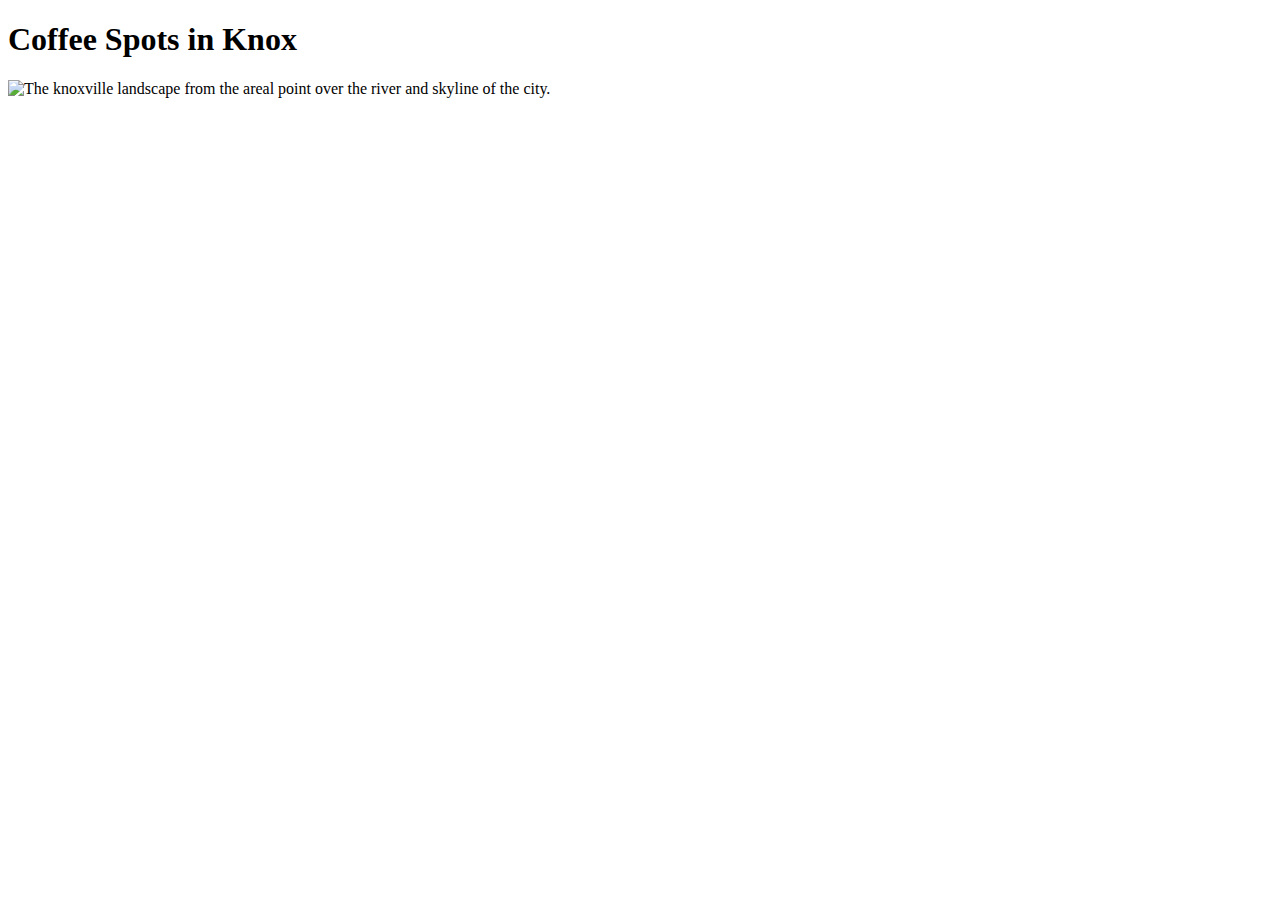
==== index.html @ 2d2ac4b1 "Create boilerplate landing page" ====
<!DOCTYPE html>
<html lang="en">
  <head>
    <meta charset="UTF-8" />
    <title>Coffee Places to Visit</title>
    <style>
      img {
        max-width: 100%;
        max-height: 100%;
        display: block;
      }
      .box.small {
        height: 300px;
      }
    </style>
  </head>
  <body>
    <h1>Coffee Spots in Knox</h1>
    <div class="box small">
      <img
        src="img/knoxlandscape.jpg"
        alt="The knoxville landscape 
    from the areal point over the river and skyline of the city."
      />
    </div>
  </body>
</html>
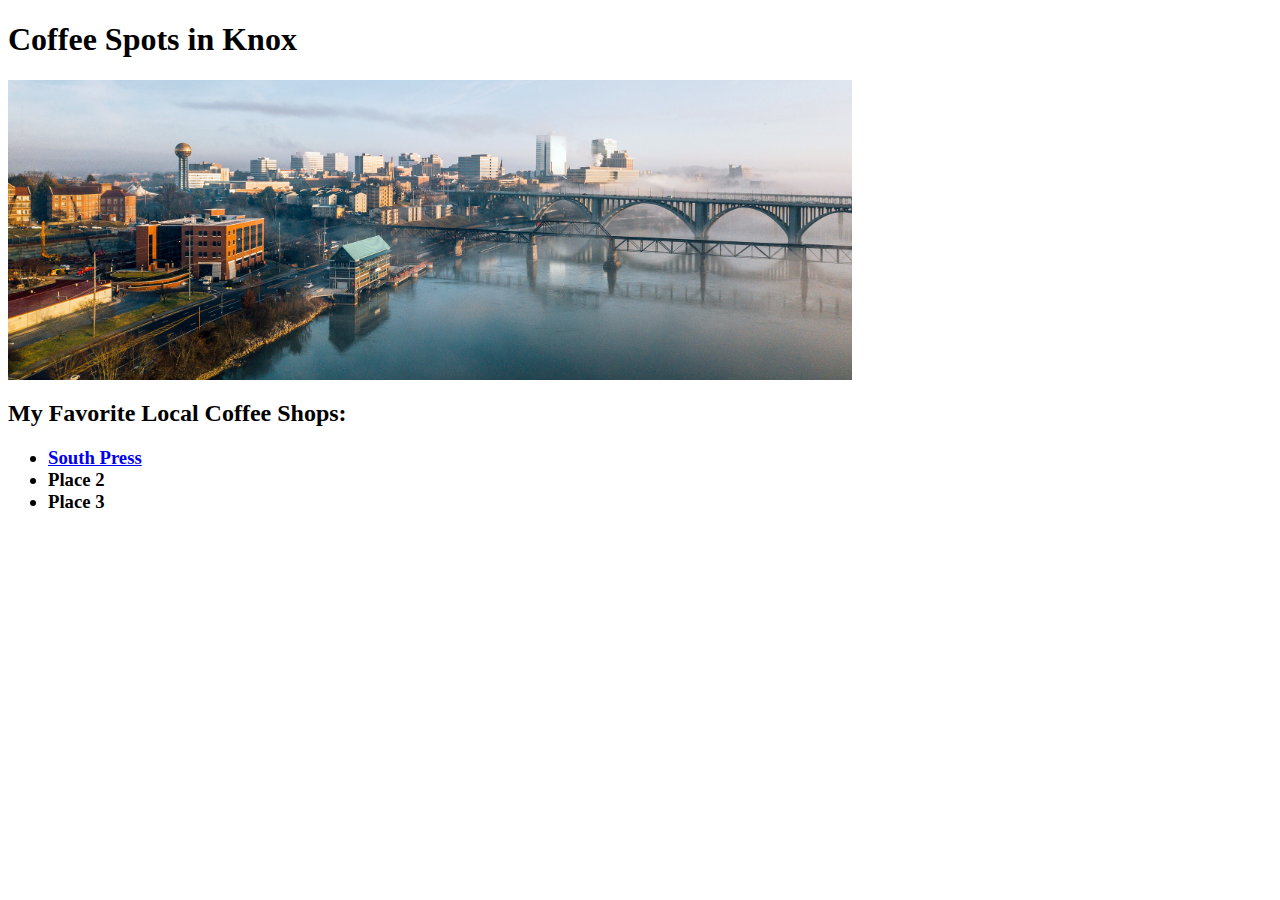
==== commit 22a57781: "add images to be used in site" ====
--- a/index.html
+++ b/index.html
@@ -22,6 +22,14 @@
         alt="The knoxville landscape 
     from the areal point over the river and skyline of the city."
       />
+      <h2>My Favorite Local Coffee Shops:</h2>
+      <h3>
+        <ul>
+          <li><a href="locations/cp1.html">South Press</a></li>
+          <li>Place 2</li>
+          <li>Place 3</li>
+        </ul>
+      </h3>
     </div>
   </body>
 </html>
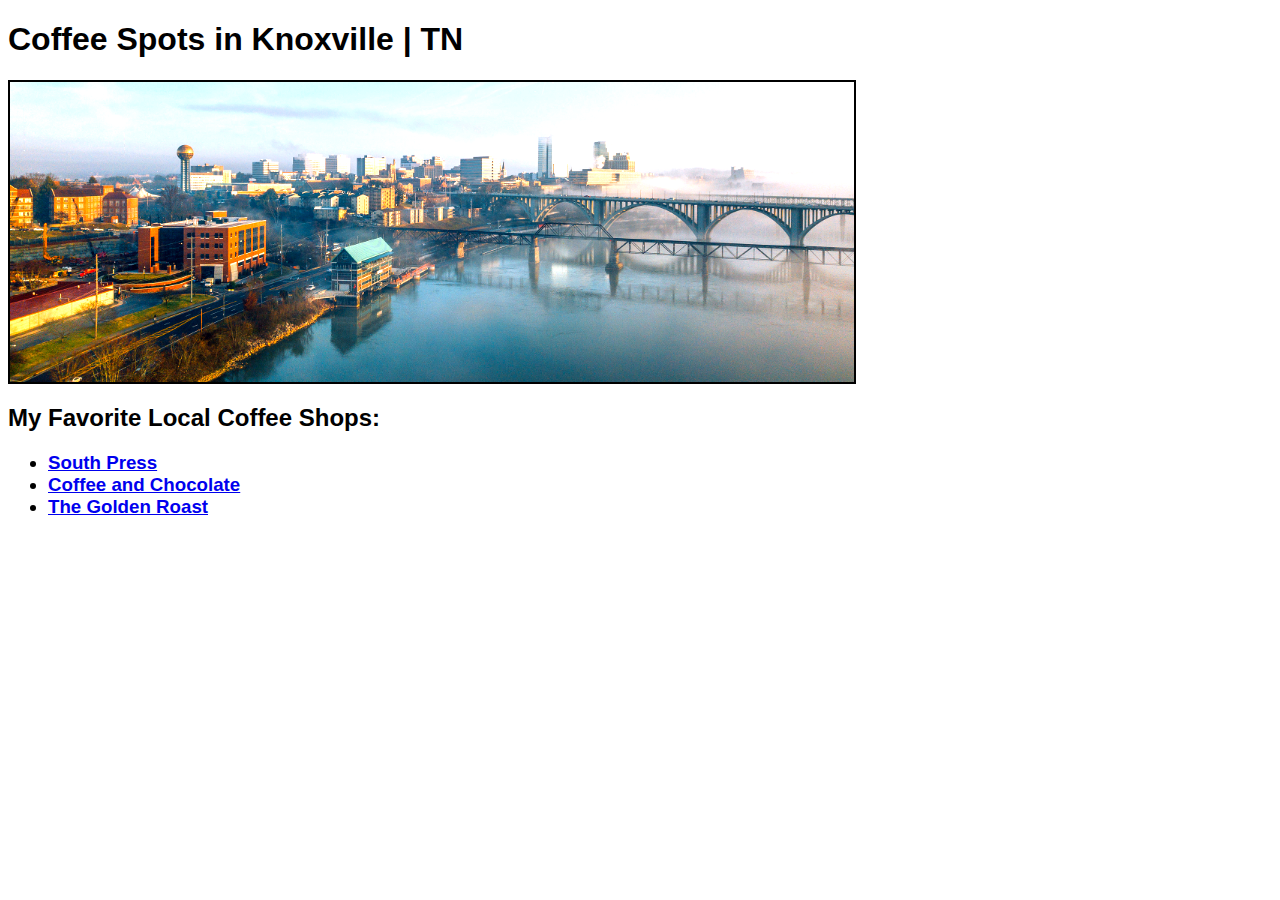
==== commit 8215d46e: "Version 1.0 of Coffee Website" ====
--- a/index.html
+++ b/index.html
@@ -4,6 +4,12 @@
     <meta charset="UTF-8" />
     <title>Coffee Places to Visit</title>
     <style>
+      body {
+        font-family: Verdana, Geneva, Tahoma, sans-serif;
+      }
+      h1 {
+        font-family: Verdana, Geneva, Tahoma, sans-serif;
+      }
       img {
         max-width: 100%;
         max-height: 100%;
@@ -15,19 +21,32 @@
     </style>
   </head>
   <body>
-    <h1>Coffee Spots in Knox</h1>
+    <h1>Coffee Spots in Knoxville | TN</h1>
     <div class="box small">
       <img
         src="img/knoxlandscape.jpg"
-        alt="The knoxville landscape 
-    from the areal point over the river and skyline of the city."
+        alt="Image description: A breathtaking aerial view of the Knoxville 
+        landscape, showcasing the serene river flowing through the city and 
+        the captivating skyline in the distance. The image captures the 
+        cityscape from a high vantage point, offering a panoramic perspective 
+        of the vibrant urban environment nestled within the natural beauty 
+        of the surroundings. The river gracefully winds its way through the 
+        landscape, adorned with a picturesque bridge that spans its width, 
+        adding a striking architectural element to the scene. The Knoxville 
+        skyline emerges beyond the river and the bridge, with its iconic 
+        buildings and structures punctuating the horizon. This captivating 
+        aerial view provides a unique and awe-inspiring glimpse into the 
+        dynamic charm of Knoxville's cityscape, highlighting the harmonious 
+        integration of the city, the water, and the architectural marvels 
+        that define its skyline."
+        style="border: 2px solid black; filter: brightness(1.2) saturate(1.5)"
       />
       <h2>My Favorite Local Coffee Shops:</h2>
       <h3>
         <ul>
           <li><a href="locations/cp1.html">South Press</a></li>
-          <li>Place 2</li>
-          <li>Place 3</li>
+          <li><a href="locations/cp2.html">Coffee and Chocolate</a></li>
+          <li><a href="locations/cp3.html">The Golden Roast</a></li>
         </ul>
       </h3>
     </div>
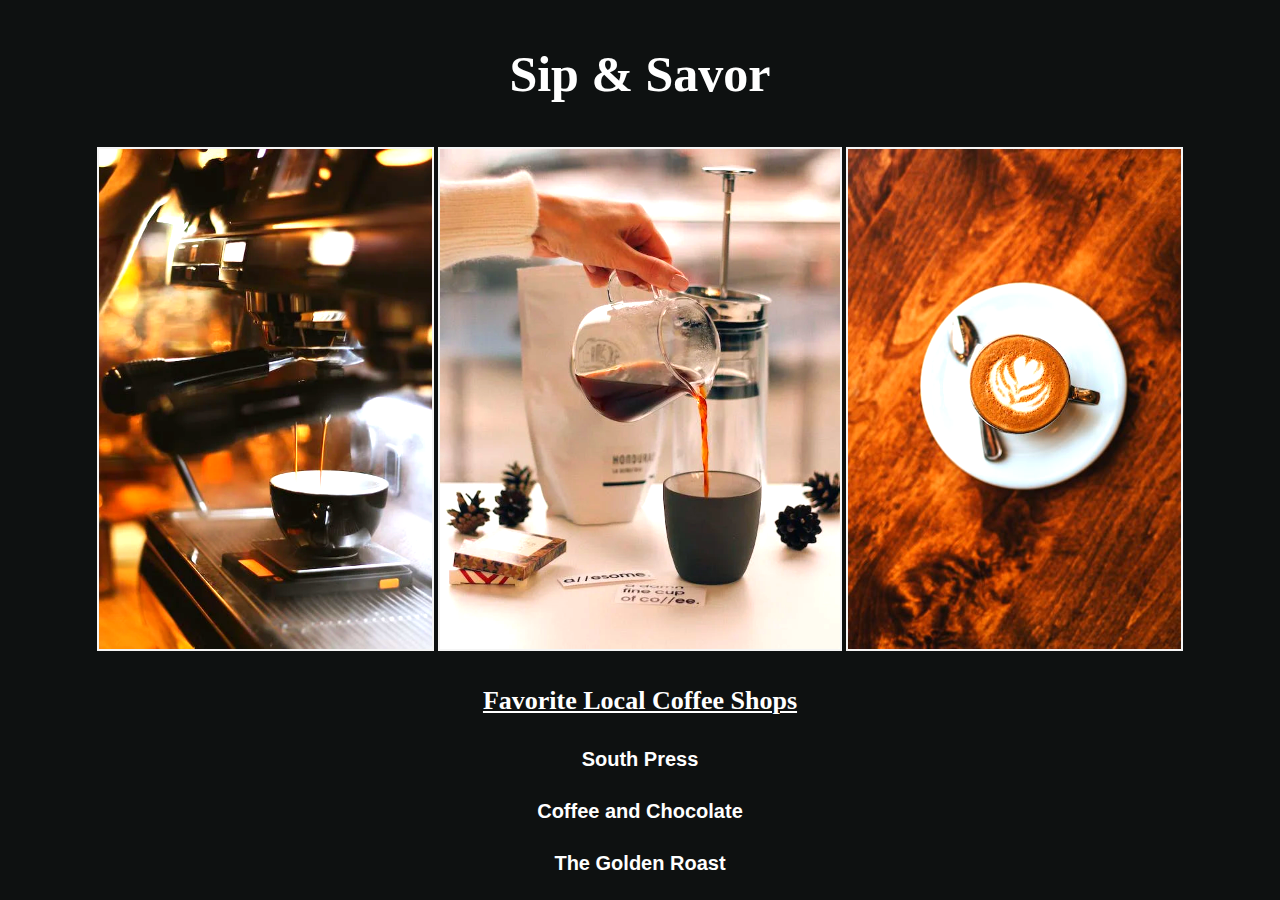
==== commit ae17eb03: "Create styles.css and edit .html" ====
--- a/index.html
+++ b/index.html
@@ -2,53 +2,26 @@
 <html lang="en">
   <head>
     <meta charset="UTF-8" />
-    <title>Coffee Places to Visit</title>
-    <style>
-      body {
-        font-family: Verdana, Geneva, Tahoma, sans-serif;
-      }
-      h1 {
-        font-family: Verdana, Geneva, Tahoma, sans-serif;
-      }
-      img {
-        max-width: 100%;
-        max-height: 100%;
-        display: block;
-      }
-      .box.small {
-        height: 300px;
-      }
-    </style>
+    <title>Sip & Savor</title>
+    <link rel="stylesheet" type="text/css" href="styles.css" />
   </head>
   <body>
-    <h1>Coffee Spots in Knoxville | TN</h1>
-    <div class="box small">
-      <img
-        src="img/knoxlandscape.jpg"
-        alt="Image description: A breathtaking aerial view of the Knoxville 
-        landscape, showcasing the serene river flowing through the city and 
-        the captivating skyline in the distance. The image captures the 
-        cityscape from a high vantage point, offering a panoramic perspective 
-        of the vibrant urban environment nestled within the natural beauty 
-        of the surroundings. The river gracefully winds its way through the 
-        landscape, adorned with a picturesque bridge that spans its width, 
-        adding a striking architectural element to the scene. The Knoxville 
-        skyline emerges beyond the river and the bridge, with its iconic 
-        buildings and structures punctuating the horizon. This captivating 
-        aerial view provides a unique and awe-inspiring glimpse into the 
-        dynamic charm of Knoxville's cityscape, highlighting the harmonious 
-        integration of the city, the water, and the architectural marvels 
-        that define its skyline."
-        style="border: 2px solid black; filter: brightness(1.2) saturate(1.5)"
-      />
-      <h2>My Favorite Local Coffee Shops:</h2>
-      <h3>
-        <ul>
-          <li><a href="locations/cp1.html">South Press</a></li>
-          <li><a href="locations/cp2.html">Coffee and Chocolate</a></li>
-          <li><a href="locations/cp3.html">The Golden Roast</a></li>
-        </ul>
-      </h3>
+    <h1 class="main-title">Sip & Savor</h1>
+
+    <div class="image-container">
+      <img src="img/Main_CoffeePress.webp" alt="" class="title-pictures" />
+      <img src="img/Main_SS.webp" alt="" class="title-pictures" />
+      <img src="img/Main_CoffeeSitting.jpeg" alt="" class="title-pictures" />
     </div>
+
+    <h2 style="text-decoration: underline">Favorite Local Coffee Shops</h2>
+
+    <h3>
+      <p><a href="locations/cp1.html">South Press</a></p>
+      <p><a href="locations/cp2.html">Coffee and Chocolate</a></p>
+      <p>
+        <a href="locations/cp3.html" class="custom-link">The Golden Roast</a>
+      </p>
+    </h3>
   </body>
 </html>
--- a/styles.css
+++ b/styles.css
@@ -0,0 +1,58 @@
+body {
+  background-color: #0e1111;
+  color: white;
+  text-align: center;
+  font-family: "Lora", serif; /* Main font for body text */
+  font-size: 16px; /* Adjust the font size as needed */
+  line-height: 1.6; /* Adjust the line height for better readability */
+}
+h1,
+h2,
+h3 {
+  font-weight: bold;
+  text-align: center;
+  font-family: "Playfair Display", serif; /* Fonts for headings */
+}
+h1 {
+  font-size: 32 px; /* Main headings font size */
+}
+h2 {
+  font-size: 26px; /* Subheadings font size */
+}
+h3 {
+  font-size: 20px; /* Subheadings font size */
+}
+p {
+  margin-bottom: lem; /* Add some vertical spacing between paragraphs */
+}
+a {
+  font-family: "Montserrat", sans-serif; /* Font for links */
+  color: #ffffff; /*Set the desired color for the link*/
+  text-decoration: none; /* Remove the underline form links */
+}
+a:hover {
+  color: #cccccc; /*Set the desired color for the link when hovered*/
+}
+a:visited {
+  color: #99ccff; /*Set the desired color for visited links*/
+}
+
+/*eventually crate loading outline of knoxville city*/
+img {
+  border: 2px solid #cccccc;
+  filter: brightness(1.2) saturate(1.5);
+  width: auto;
+}
+.main-title {
+  font-size: 50px;
+}
+.image-container {
+  width: 100%; /*Adjust the width of the container based on the website layout*/
+  max-width: 100%; /*Limit the container's width to prevent image overflow*/
+  height: auto; /*Allow heigh to adjust automatically*/
+}
+.title-pictures {
+  height: auto;
+  height: 500px;
+  max-width: 90%;
+}
